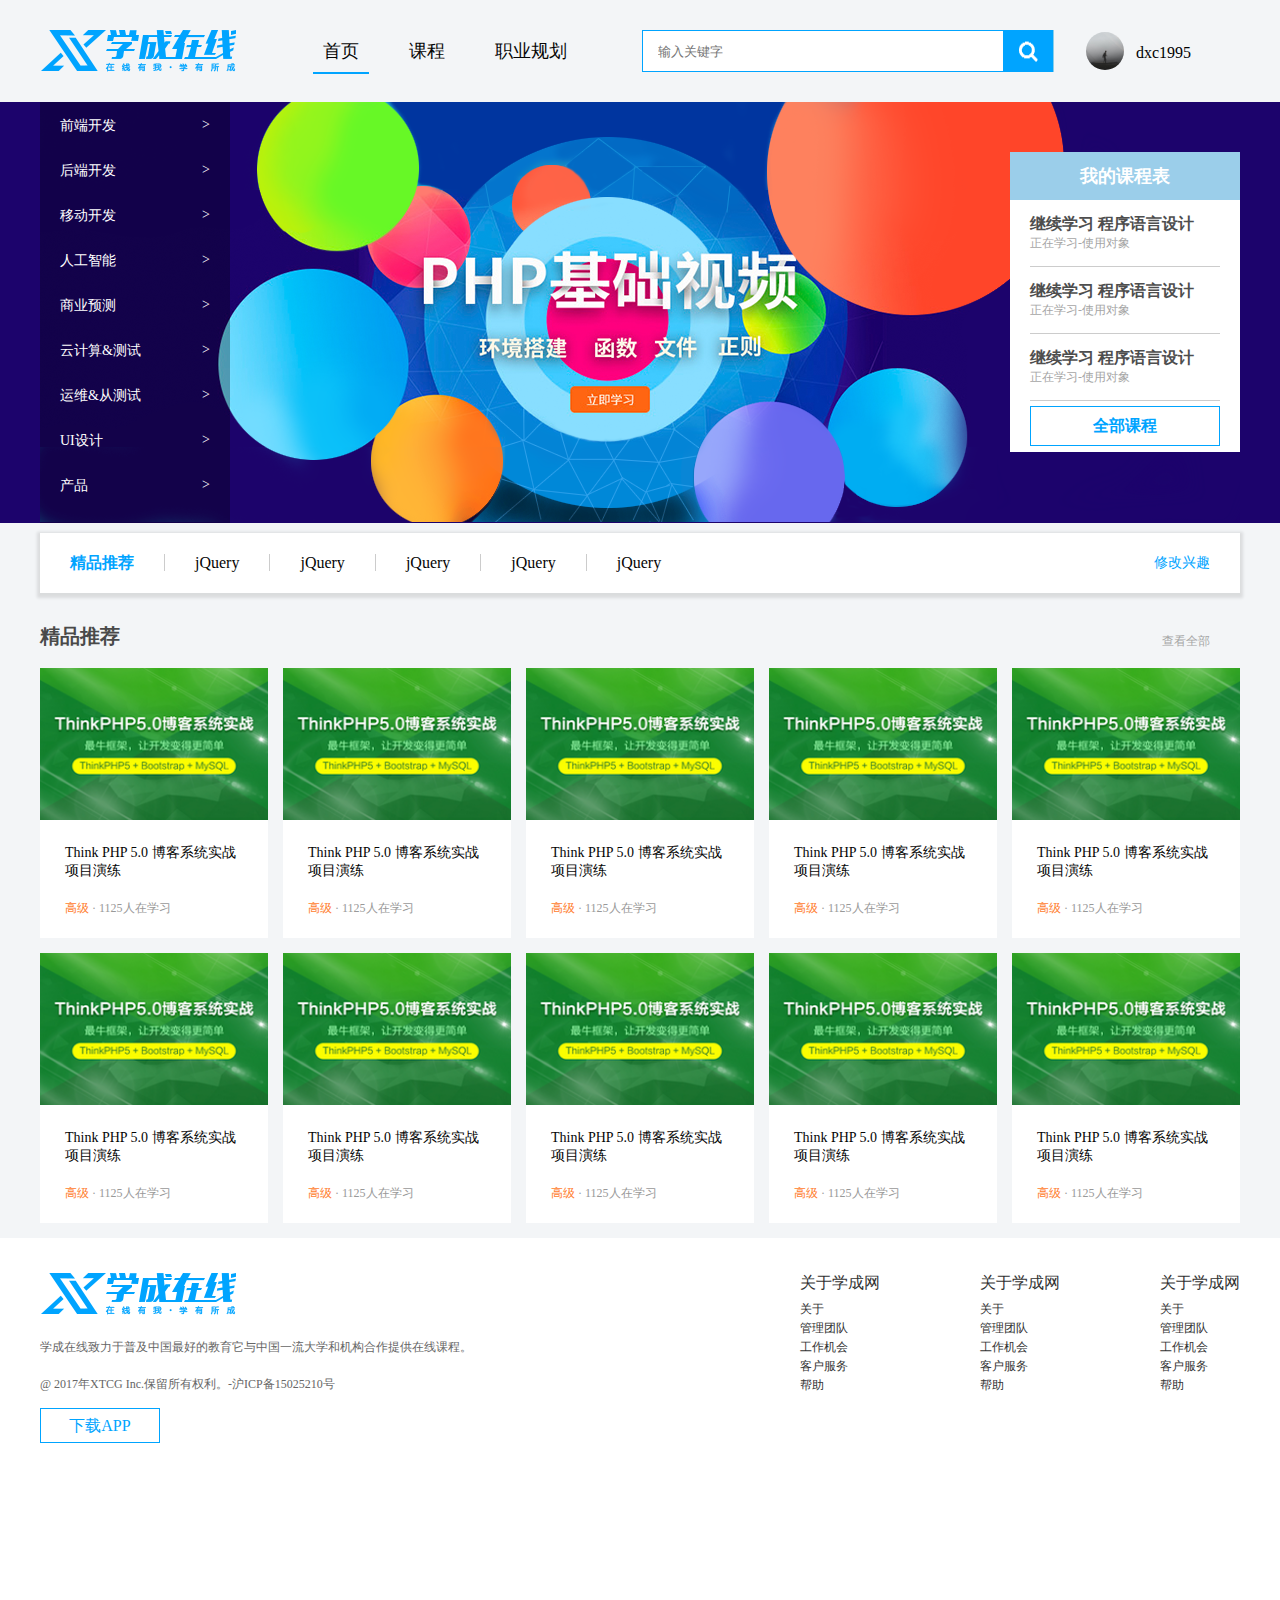
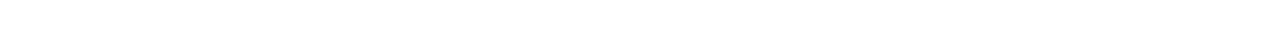
==== study/index.html @ b107c234 "学成在线主页制作" ====
<!DOCTYPE html>
<html lang="en">
<head>
    <meta charset="UTF-8">
    <meta name="viewport" content="width=device-width, initial-scale=1.0">
    <title>学成在线首页</title>
    <link rel="stylesheet" href="css/style.css">
</head>
<body>
    <div class="header w">
        <!---logo部分--->
        <div class="logo">
            <img src="images/logo1.png" alt="">
        </div>
        <!----导航栏部分nav-->
        <div class="nav">
            <ul>
                <li><a href="#" class="active">首页</a></li>
                <li><a href="#">课程</a></li>
                <li><a href="#">职业规划</a></li>
            </ul>
        </div>
        <!---输入框-->
        <div class="search">
            <input type="text"  placeholder="输入关键字">
            <button class="search_btn"></button>
        </div>
        <div class="user">
            <img src="images/userface.jpg" alt="头像">
            <h4>dxc1995</h4>
        </div>
    </div>
    <!---banner部分-->
    <div class="banner">
        <div class="w">
            <div class="subnav">
                <ul>
                    <li><a href="#">前端开发<span> &gt; </span></a></li>
                    <li><a href="#">后端开发<span> &gt; </span></a></li>
                    <li><a href="#">移动开发<span> &gt; </span></a></li>
                    <li><a href="#">人工智能<span> &gt; </span></a></li>
                    <li><a href="#">商业预测<span> &gt; </span></a></li>
                    <li><a href="#">云计算&测试<span>&gt; </span></a></li>
                    <li><a href="#">运维&从测试<span>&gt; </span></a></li>
                    <li><a href="#">UI设计<span> &gt; </span></a></li>
                    <li><a href="#">产品<span> &gt; </span></a></li>  
                </ul>
            </div>
            <!---course 课程表模块-->
            <div class="course">
                <h2>我的课程表</h2>
                <div class="bd">
                    <ul>
                        <li>
                            <h4>继续学习 程序语言设计</h4>
                            <p>正在学习-使用对象</p>
                        </li>
                        <li>
                            <h4>继续学习 程序语言设计</h4>
                            <p>正在学习-使用对象</p>
                        </li>
                        <li>
                            <h4>继续学习 程序语言设计</h4>
                            <p>正在学习-使用对象</p>
                        </li>
                    </ul>
                    <a href="#" class="more">全部课程</a>
                </div>
            </div>
        </div>
    </div>
    <!--精品模块-->
    <div class="goods w">
        <h3>精品推荐</h3>
        <ul class="goods-item">
            <li><a href="#">jQuery</a></li>
            <li><a href="#">jQuery</a></li>
            <li><a href="#">jQuery</a></li>
            <li><a href="#">jQuery</a></li>
            <li><a href="#">jQuery</a></li>
        </ul>
        <a href="#" class="mod">修改兴趣</a>
    </div>
    <!--box的核心内容-->
    <div class="box w">
        <div class="box-hd">
            <h3>精品推荐</h3>
            <a href="#">查看全部</a>
        </div>
        <div class="box-bd">
            <ul class="clearfix">
                <li>
                    <img src="images/pic.png" alt="">
                    <h4>Think PHP 5.0 博客系统实战项目演练</h4>
                    <div class="info">
                        <span>高级</span> · 1125人在学习
                    </div>
                </li>
                <li>
                    <img src="images/pic.png" alt="">
                    <h4>Think PHP 5.0 博客系统实战项目演练</h4>
                    <div class="info">
                        <span>高级</span> · 1125人在学习
                    </div>
                </li>
                <li>
                    <img src="images/pic.png" alt="">
                    <h4>Think PHP 5.0 博客系统实战项目演练</h4>
                    <div class="info">
                        <span>高级</span> · 1125人在学习
                    </div>
                </li>
                <li>
                    <img src="images/pic.png" alt="">
                    <h4>Think PHP 5.0 博客系统实战项目演练</h4>
                    <div class="info">
                        <span>高级</span> · 1125人在学习
                    </div>
                </li>
                <li>
                    <img src="images/pic.png" alt="">
                    <h4>Think PHP 5.0 博客系统实战项目演练</h4>
                    <div class="info">
                        <span>高级</span> · 1125人在学习
                    </div>
                </li>
                <li>
                    <img src="images/pic.png" alt="">
                    <h4>Think PHP 5.0 博客系统实战项目演练</h4>
                    <div class="info">
                        <span>高级</span> · 1125人在学习
                    </div>
                </li>
                <li>
                    <img src="images/pic.png" alt="">
                    <h4>Think PHP 5.0 博客系统实战项目演练</h4>
                    <div class="info">
                        <span>高级</span> · 1125人在学习
                    </div>
                </li>
                <li>
                    <img src="images/pic.png" alt="">
                    <h4>Think PHP 5.0 博客系统实战项目演练</h4>
                    <div class="info">
                        <span>高级</span> · 1125人在学习
                    </div>
                </li>
                <li>
                    <img src="images/pic.png" alt="">
                    <h4>Think PHP 5.0 博客系统实战项目演练</h4>
                    <div class="info">
                        <span>高级</span> · 1125人在学习
                    </div>
                </li>
                <li>
                    <img src="images/pic.png" alt="">
                    <h4>Think PHP 5.0 博客系统实战项目演练</h4>
                    <div class="info">
                        <span>高级</span> · 1125人在学习
                    </div>
                </li>
            </ul>
        </div>
    </div>
    <div class="footer">
        <div class="w">
            <div class="copyright">
                <img src="images/logo1.png" alt="">
                <p>学成在线致力于普及中国最好的教育它与中国一流大学和机构合作提供在线课程。</p>
                <p>@ 2017年XTCG Inc.保留所有权利。-沪ICP备15025210号</p>
                <a href="#" class="app">下载APP</a>
            </div>
            <div class="links">
                <dl>
                    <dt>关于学成网</dt>
                    <dd><a href="#">关于</a></dd>
                    <dd><a href="#">管理团队</a></dd>
                    <dd><a href="#">工作机会</a></dd>
                    <dd><a href="#">客户服务</a></dd>
                    <dd><a href="#">帮助</a></dd>
                </dl>
                <dl>
                    <dt>关于学成网</dt>
                    <dd><a href="#">关于</a></dd>
                    <dd><a href="#">管理团队</a></dd>
                    <dd><a href="#">工作机会</a></dd>
                    <dd><a href="#">客户服务</a></dd>
                    <dd><a href="#">帮助</a></dd>
                </dl>
                <dl>
                    <dt>关于学成网</dt>
                    <dd><a href="#">关于</a></dd>
                    <dd><a href="#">管理团队</a></dd>
                    <dd><a href="#">工作机会</a></dd>
                    <dd><a href="#">客户服务</a></dd>
                    <dd><a href="#">帮助</a></dd>
                </dl>

            </div>
        </div>
    </div>
</body>
</html>
---- study/css/style.css ----
* {
    margin: 0;
    padding: 0;
}

body {
    background-color: #f3f5f7;;
}

.w {
    width: 1200px;
    margin: 0 auto;
}

li {
    list-style: none;
}

a {
    text-decoration: none;
}

.clearfix:before, .clearfix:after {
    content: "";
    display: table;
}

.clearfix:after {
    clear: both;
}

.clearfix {
    *zoom: 1;
}

.active {
    border-bottom: 2px solid #00a4ff;
}

.header {
    height: 42px;
    margin: 30px auto;
}

.logo {
    float: left;
    width: 198px;
    height: 42px;
}

.nav {
    float: left;
    margin-left: 60px;
}

.nav ul li {
    float: left;
    margin: 0 15px;
}

.nav ul li a {
    display: block;
    height: 42px;
    padding: 0 10px;
    line-height: 42px;
    font-size: 18px;
    color: #050505;
}

.search {
    float: left;
    width: 412px;
    height: 42px;
    background-color: skyblue;
    margin-left: 50px;
}

.search input {
    float: left;
    width: 345px;
    height: 40px;
    border:  1px solid #00a4ff;
    border-right: 0;
    padding-left: 15px;
}

.search button {
    float: left;
    width: 50px;
    height: 42px;
    border: 0;
    background-image: url(../images/btn.png);
    background-repeat: no-repeat;
    background-size: 50px 42px;
}

.user {
    float: left;
    margin: 2px 32px;
    height: 42px;
    line-height: 42px;
}

.user img {
    float: left;
    width: 38px;
    height: 38px;
    border-radius: 50%;
}

.user h4 {
    float: left;
    font-weight: 400;
    padding-left: 12px;
}

/* banner部分 */
.banner {
    height: 421px;
    background-color: #1c036c;
}

.banner .w {
    height: 421px;
    background: url(../images/banner.png) no-repeat top center;
}

.subnav {
    float: left;
    width: 190px;
    height: 100%;
    background:rgba(0,0,0, 0.3);
}

.subnav ul li {
    height: 45px;
    line-height: 45px;
    padding: 0 20px;
}

.subnav ul li a {
    font-size: 14px;
    color: #fff;
}

.subnav ul li a span {
    float: right;
}

.subnav ul li a:hover {
    color: #00a4ff;
}

.course {
    float: right;
    width: 230px;
    height: 300px;
    background-color: #fff;
    /* 浮动的盒子不会有外边距合并的问题 */
    margin-top: 50px;
}

.course h2{
    height: 48px;
    color: #fff;
    line-height: 48px;
    font-size: 18px;
    text-align: center;
    background-color: #9bceea;
}

.bd {
    padding: 0 20px;
}

.bd ul li {
    padding: 14px 0;
    border-bottom: 1px solid #ccc;
}

.bd  ul li h4 {
    font-size: 16px;
    color: #4e4e4e;
}

.bd ul li p {
    font-size: 12px;
    color: #a5a5a5;
}

.bd .more {
    display: block;
    height: 38px;
    border: 1px solid #00a4ff;
    margin-top: 5px;
    line-height: 38px;
    text-align: center;
    color: #00a4ff;
    font-size: 16px;
    font-weight: 700;
}

/* 精品推荐*/
.goods {
    height: 60px;
    line-height: 60px;
    background-color: #fff;
    margin-top: 10px;
    box-shadow: 0 2px 3px 3px rgba(0,0,0, 0.1);
}

.goods h3 {
    float: left;
    margin-left: 30px;
    font-size: 16px;
    color: #00a4ff;
}

.goods .goods-item {
    float: left;
    margin-left: 30px;
}

.goods ul li {
    float: left;
}

.goods ul li a {
    padding: 0 30px;
    font-size: 16px;
    color: #050505;
    border-left:1px solid #ccc;
}

.goods .mod {
    float: right;
    margin-right: 30px;
    font-size: 14px;
    color: #00a4ff;
}

.box {
    margin-top: 30px;
}

.box-hd {
    height: 45px;
}

.box-hd h3 {
    float: left;
    font-size: 20px;
    color: #494949;
}

.box-hd a {
    float: right;
    font-size: 12px;
    color: #a5a5a5;
    margin-top: 10px;
    margin-right: 30px;
}

.box-bd ul {
    /* 小技巧 这样就不会因为li的宽度不够而掉到下一行*/
    width: 1225px;
} 

.box-bd ul li {
    float: left;
    width: 228px;
    height: 270px;
    background-color: #fff;
    margin-right: 15px;
    margin-bottom: 15px;
}

.box-bd ul li img {
    width: 100%;
}

.box-bd ul li h4 {
    margin: 20px 20px 20px 25px;
    font-size: 14px;
    color: #050505;
    font-weight: 400;
}

.box-bd .info {
    margin: 0 20px 0 25px;
    font-size: 12px;
    color: #999;
}

.box-bd .info span {
    color: #ff7c2d;
}

.footer {
    height: 415px;
    background-color: #fff;
}

.footer .w {
    padding-top: 35px; 
}

.copyright {
    float: left;
}

.copyright p {
    font-size: 12px;
    color: #666;
    margin: 20px 0 15px 0;
}

.copyright a {
    display: block;
    width: 118px;
    height: 33px;
    line-height: 33px;
    text-align:center;
    color: #00a4ff;
    border: 1px solid #00a4ff;
    font-size: 16px;
}

.links {
    float: right;
}

.links dl {
    float: left;
    margin-left: 100px;
}

.links dl dt{
    font-size: 16px;
    color: #333;
    margin-bottom: 5px;
}

.links dl dd a {
    color: #333;
    font-size: 12px;
}
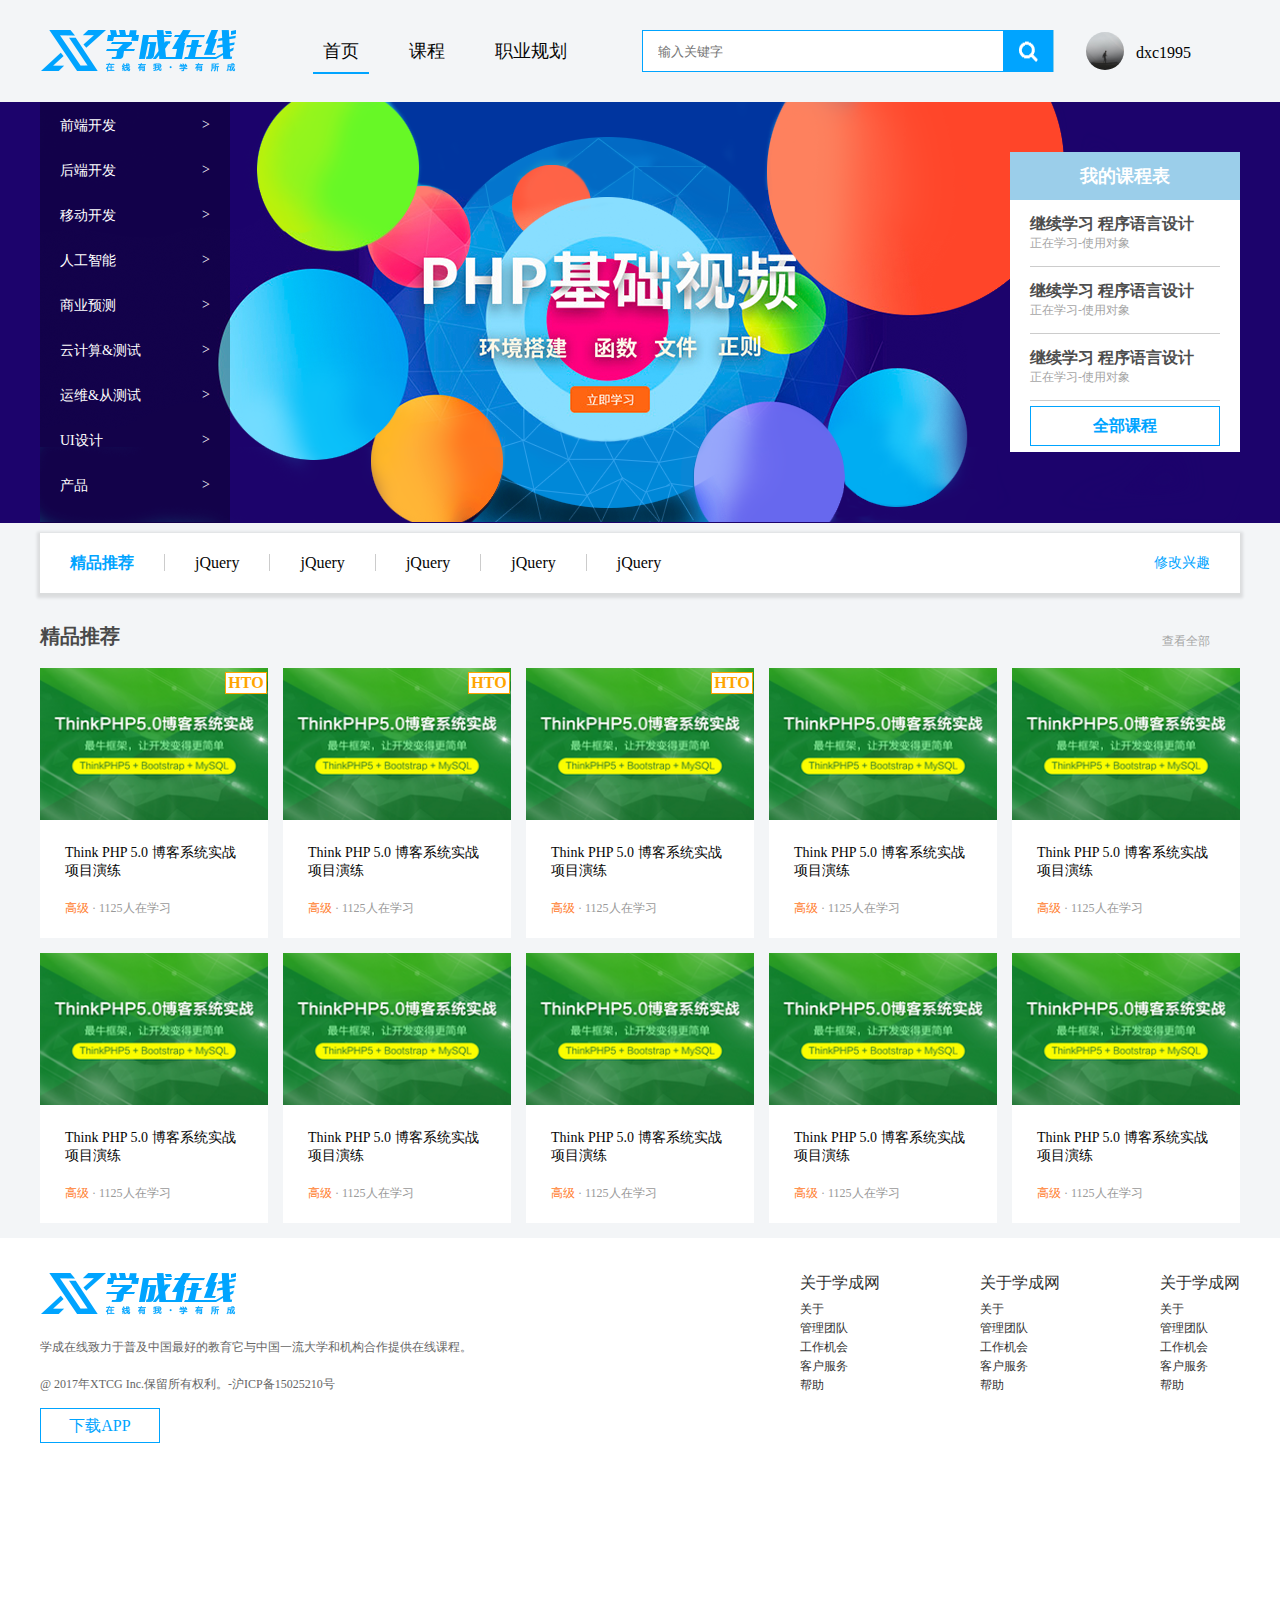
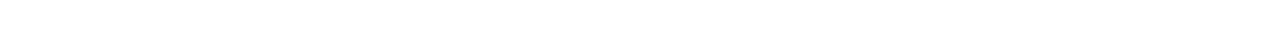
==== commit 47737715: "使用定位移动HTO模块" ====
--- a/study/index.html
+++ b/study/index.html
@@ -90,20 +90,23 @@
         <div class="box-bd">
             <ul class="clearfix">
                 <li>
-                    <img src="images/pic.png" alt="">
-                    <h4>Think PHP 5.0 博客系统实战项目演练</h4>
-                    <div class="info">
-                        <span>高级</span> · 1125人在学习
-                    </div>
-                </li>
-                <li>
-                    <img src="images/pic.png" alt="">
-                    <h4>Think PHP 5.0 博客系统实战项目演练</h4>
-                    <div class="info">
-                        <span>高级</span> · 1125人在学习
-                    </div>
-                </li>
-                <li>
+                    <em>HTO</em>
+                    <img src="images/pic.png" alt="">
+                    <h4>Think PHP 5.0 博客系统实战项目演练</h4>
+                    <div class="info">
+                        <span>高级</span> · 1125人在学习
+                    </div>
+                </li>
+                <li>
+                    <em>HTO</em>
+                    <img src="images/pic.png" alt="">
+                    <h4>Think PHP 5.0 博客系统实战项目演练</h4>
+                    <div class="info">
+                        <span>高级</span> · 1125人在学习
+                    </div>
+                </li>
+                <li>
+                    <em>HTO</em>
                     <img src="images/pic.png" alt="">
                     <h4>Think PHP 5.0 博客系统实战项目演练</h4>
                     <div class="info">
--- a/study/css/style.css
+++ b/study/css/style.css
@@ -267,6 +267,7 @@
 } 
 
 .box-bd ul li {
+    position: relative;
     float: left;
     width: 228px;
     height: 270px;
@@ -285,6 +286,22 @@
     color: #050505;
     font-weight: 400;
 }
+
+.box-bd em {
+    position: absolute;
+    left: 185px;
+    top: 4px;
+    font-style: normal;
+    width: 40px;
+    height: 20px;
+    color: orange;
+    background-color: #fff;
+    line-height: 20px;
+    border: 1px solid orange;
+    font-weight: 700;
+    text-align: center;
+}
+
 
 .box-bd .info {
     margin: 0 20px 0 25px;
